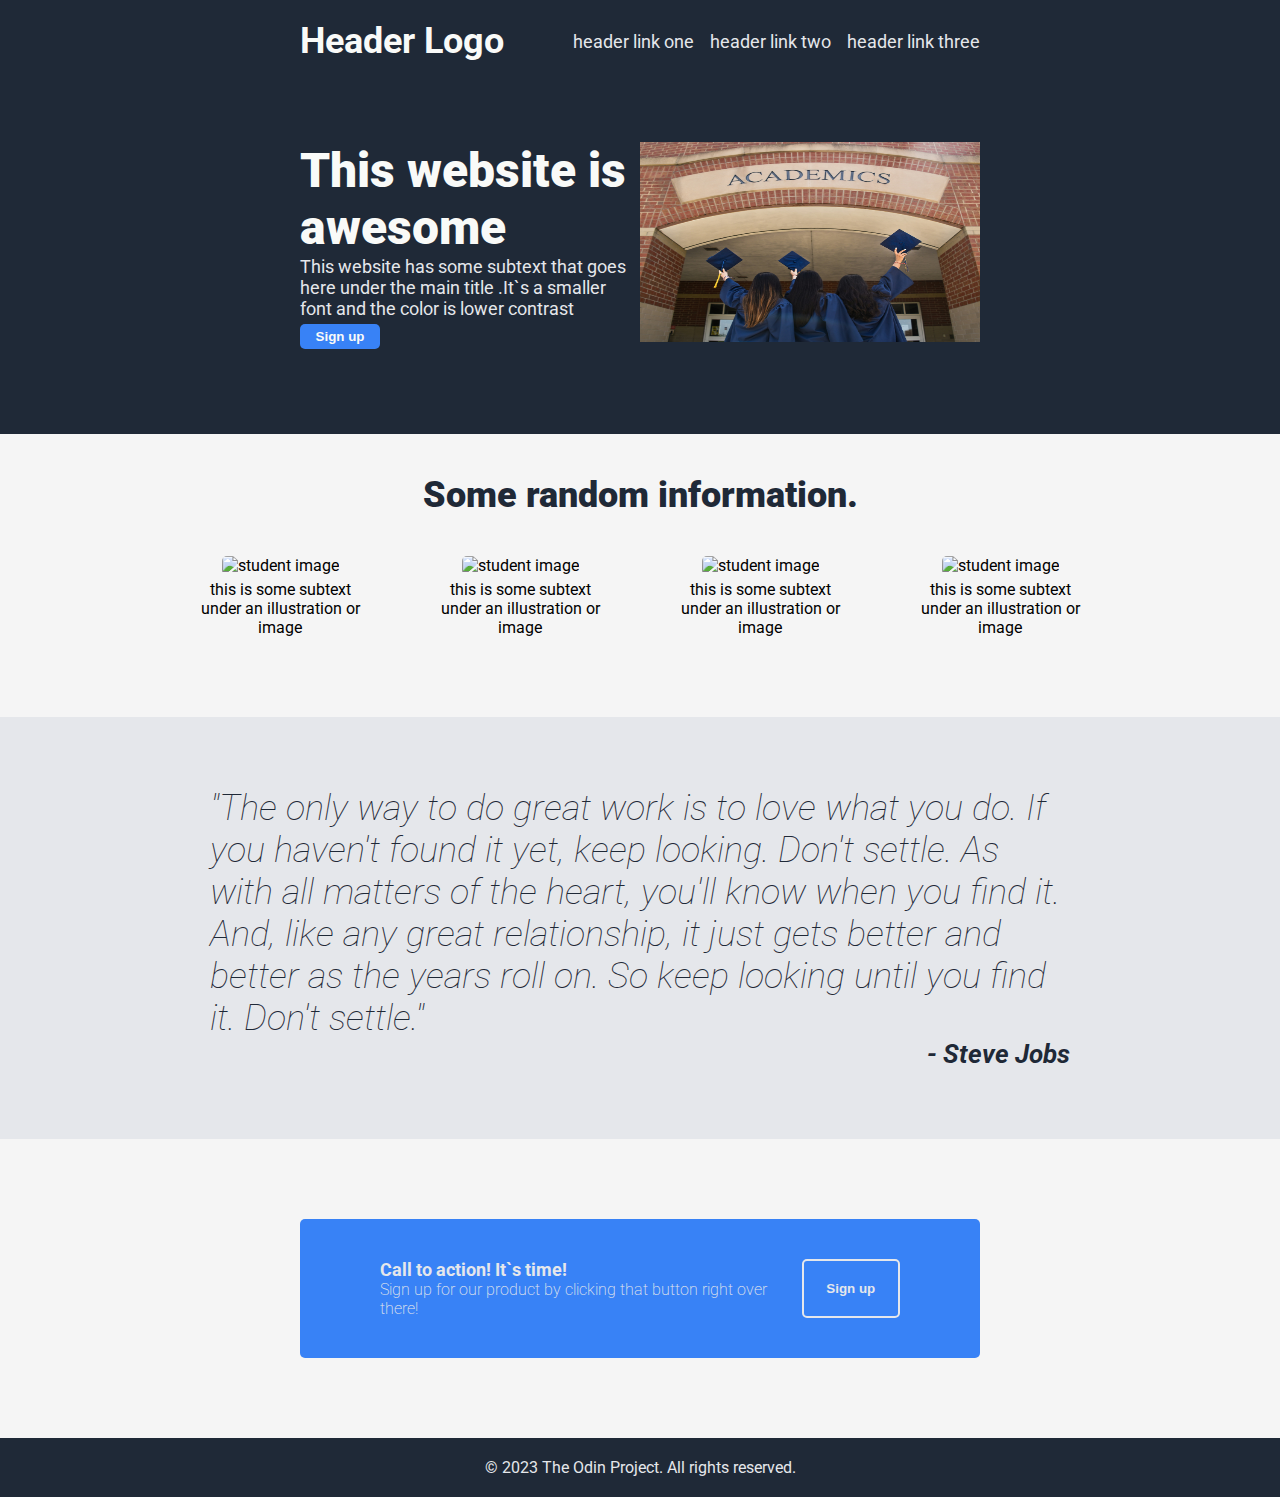
==== index.html @ b14e0a45 "commit test" ====
<!DOCTYPE html>
<html lang="en">
  <head>
    <meta charset="UTF-8" />
    <meta name="viewport" content="width=device-width, initial-scale=1.0" />
    <title>Landing Page</title>
    <link rel="preconnect" href="https://fonts.googleapis.com" />
    <link rel="preconnect" href="https://fonts.gstatic.com" crossorigin />
    <link
      href="https://fonts.googleapis.com/css2?family=Roboto:ital,wght@0,100..900;1,100..900&display=swap"
      rel="stylesheet"
    />
    <link rel="stylesheet" href="styles.css" />
  </head>
  <body>
    <header>
      <div class="header-top">
        <div class="logo"><h2>Header Logo</h2></div>
        <div class="navbar">
          <ul>
            <li class="links">header link one</li>
            <li class="links">header link two</li>
            <li class="links">header link three</li>
          </ul>
        </div>
      </div>
      <div class="header-bottom">
        <div class="header-content-left">
          <h1>This website is awesome</h1>
          <p>
            This website has some subtext that goes here under the main title
            .It`s a smaller font and the color is lower contrast
          </p>
          <button>Sign up</button>
        </div>
        <div class="header-content-right">
          <img src="images/headerImage.jpg" alt="University Image" />
        </div>
      </div>
    </header>
    <main>
      <section>
        <h2>Some random information.</h2>
        <div class="studentContents">
          <div class="student">
            <div class="studentImage">
              <img
                src="https://images.unsplash.com/photo-1522075469751-3a6694fb2f61"
                alt="student image"
              />
            </div>
            <p class="studentInfo">
              this is some subtext under an illustration or image
            </p>
          </div>
          <div class="student">
            <div class="studentImage">
              <img
                src="https://images.unsplash.com/photo-1503676260728-1c00da094a0b"
                alt="student image"
              />
            </div>
            <p class="studentInfo">
              this is some subtext under an illustration or image
            </p>
          </div>
          <div class="student">
            <div class="studentImage">
              <img
                src="https://images.unsplash.com/photo-1517423440428-a5a00ad493e8"
                alt="student image"
              />
            </div>
            <p class="studentInfo">
              this is some subtext under an illustration or image
            </p>
          </div>
          <div class="student">
            <div class="studentImage">
              <img
                src="https://images.unsplash.com/photo-1524504388940-b1c1722653e1"
                alt="student image"
              />
            </div>
            <p class="studentInfo">
              this is some subtext under an illustration or image
            </p>
          </div>
        </div>
        <div class="randomQuotes">
          <p>
            "The only way to do great work is to love what you do. If you
            haven't found it yet, keep looking. Don't settle. As with all
            matters of the heart, you'll know when you find it. And, like any
            great relationship, it just gets better and better as the years roll
            on. So keep looking until you find it. Don't settle."
            <br /><span> - Steve Jobs</span>
          </p>
        </div>
        <div class="signUpSection">
          <div class="signUpText">
            <h3>Call to action! It`s time!</h3>
            <p>
              Sign up for our product by clicking that button right over there!
            </p>
          </div>
          <button class="signUp">Sign up</button>
        </div>
      </section>
    </main>
    <footer>
      <p>&copy; 2023 The Odin Project. All rights reserved.</p>
    </footer>
  </body>
</html>
---- styles.css ----
* {
  padding: 0;
  margin: 0;
  box-sizing: border-box;
}

body {
  font-family: 'Roboto', sans-serif;
  background-color: #f5f5f5;
}

header {
  background-color: #1f2937;
  font-size: 18px;
  color: #e5e7eb;
  padding: 0 300px 80px 300px;
}
.header-top {
  display: flex;
  justify-content: space-between;
  align-items: center;
  padding: 20px 0 80px 0;
}
.header-bottom {
  display: flex;
}
.navbar ul {
  display: flex;
  flex-direction: row;
  gap: 16px;
}
.navbar ul {
  list-style-type: none;
}
header .logo {
  font-size: 24px;
  color: #f9faf8;
}

.header-content-left h1 {
  font-size: 48px;
  color: #f9faf8;
  font-weight: 900;
}
.header-content-left,
.header-content-right {
  width: 50%;
}

.header-content-right img {
  object-fit: fill;
  width: 100%;
  height: 200px;
}
header button {
  background-color: #3882f6;
  border-radius: 5px;
  width: 80px;
  border: none;
  padding: 5px;
  margin: 5px 0;
  color: #f9faf8;
  font-weight: 700;
}
header button:hover {
  background-color: #3882d1;
}

section h2 {
  text-align: center;
  margin: 40px 0;
  font-size: 36px;
  color: #1f2937;
  font-weight: 900;
}
.studentContents {
  display: flex;
  justify-content: center;
  margin-bottom: 80px;
}
.student {
  display: flex;
  flex-direction: column;
  justify-content: center;
  align-items: center;
  width: 180px;
  margin: 0 30px;
}
.student img {
  border-radius: 5px;
  width: 180px;
  height: 180px;
}
.studentInfo {
  margin-top: 5px;
  font-size: 16px;
  text-align: center;
}
.randomQuotes {
  display: flex;
  flex-direction: column;
  align-items: center;
  background-color: #e5e7eb;
}
.randomQuotes p {
  font-size: 36px;
  text-align: left;
  font-style: italic;
  font-weight: lighter;
  width: 1000px;
  padding: 70px;
  color: #1f2937;
}
.randomQuotes span {
  font-weight: bold;
  font-size: 26px;
  display: flex;
  justify-self: flex-end;
}
.signUpSection {
  display: flex;
  justify-content: space-between;
  border-radius: 5px;
  margin: 80px 300px;
  padding: 40px 80px;
  background-color: #3882f6;
}
.signUpText h3 {
  color: #e5e7eb;
  font-size: 18px;
}
.signUpText p {
  color: #e5e7eb;
  font-size: 16px;
  font-weight: 200;
}
.signUpSection button {
  background-color: #3882f6;
  border: 2px solid #e5e7eb;
  border-radius: 5px;
  width: 100px;
  padding: 5px;
  font-weight: 700;
  color: #e5e7eb;
}
.signUpSection button:hover {
  background-color: #e5e7eb;
  color: #1f2937;
}
footer {
  display: flex;
  background-color: #1f2937;
  color: #e5e7eb;
  justify-content: center;
  align-items: center;
  padding: 20px 0;
}
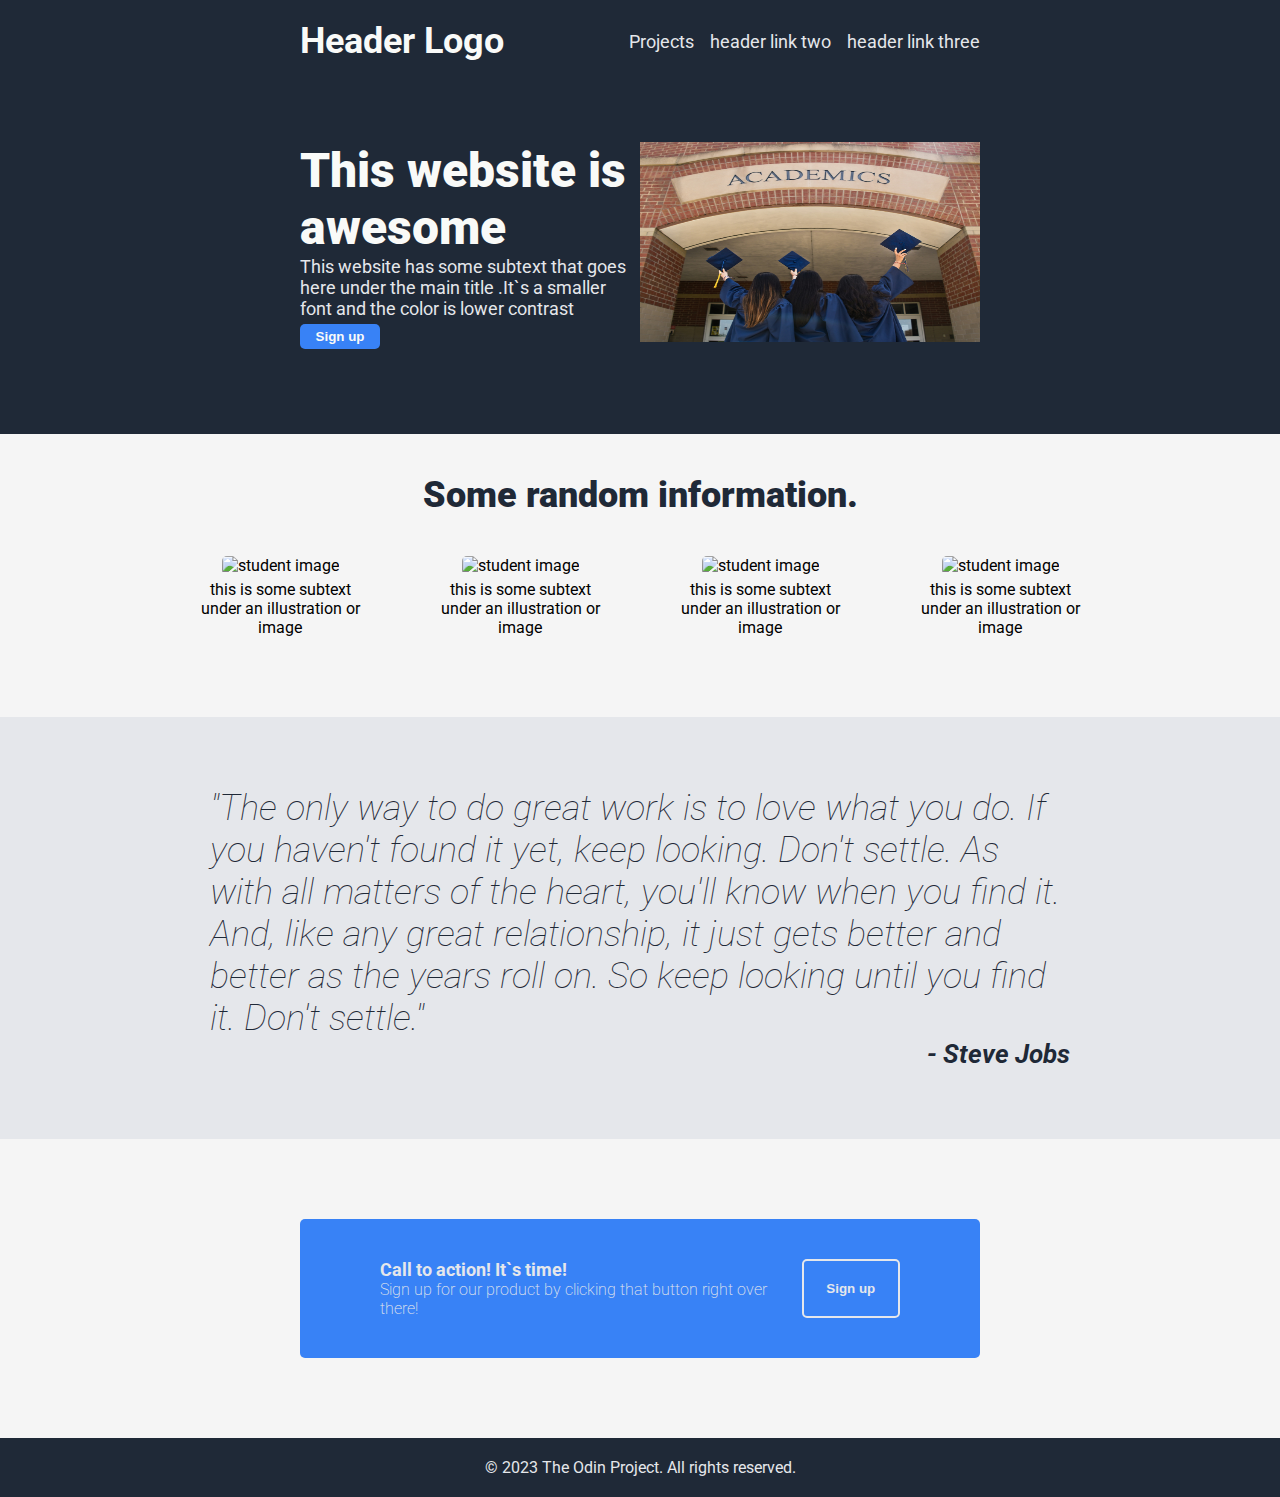
==== commit aa997574: "made rock paper scissors game with html, css, and javascript created projects page and added rock pa" ====
--- a/index.html
+++ b/index.html
@@ -18,7 +18,7 @@
         <div class="logo"><h2>Header Logo</h2></div>
         <div class="navbar">
           <ul>
-            <li class="links">header link one</li>
+            <li class="links"><a href="projects.html">Projects</a></li>
             <li class="links">header link two</li>
             <li class="links">header link three</li>
           </ul>
@@ -112,4 +112,5 @@
       <p>&copy; 2023 The Odin Project. All rights reserved.</p>
     </footer>
   </body>
+  <script src="script.js"></script>
 </html>
--- a/styles.css
+++ b/styles.css
@@ -14,6 +14,10 @@
   font-size: 18px;
   color: #e5e7eb;
   padding: 0 300px 80px 300px;
+}
+a {
+  text-decoration: none;
+  color: #e5e7eb;
 }
 .header-top {
   display: flex;
